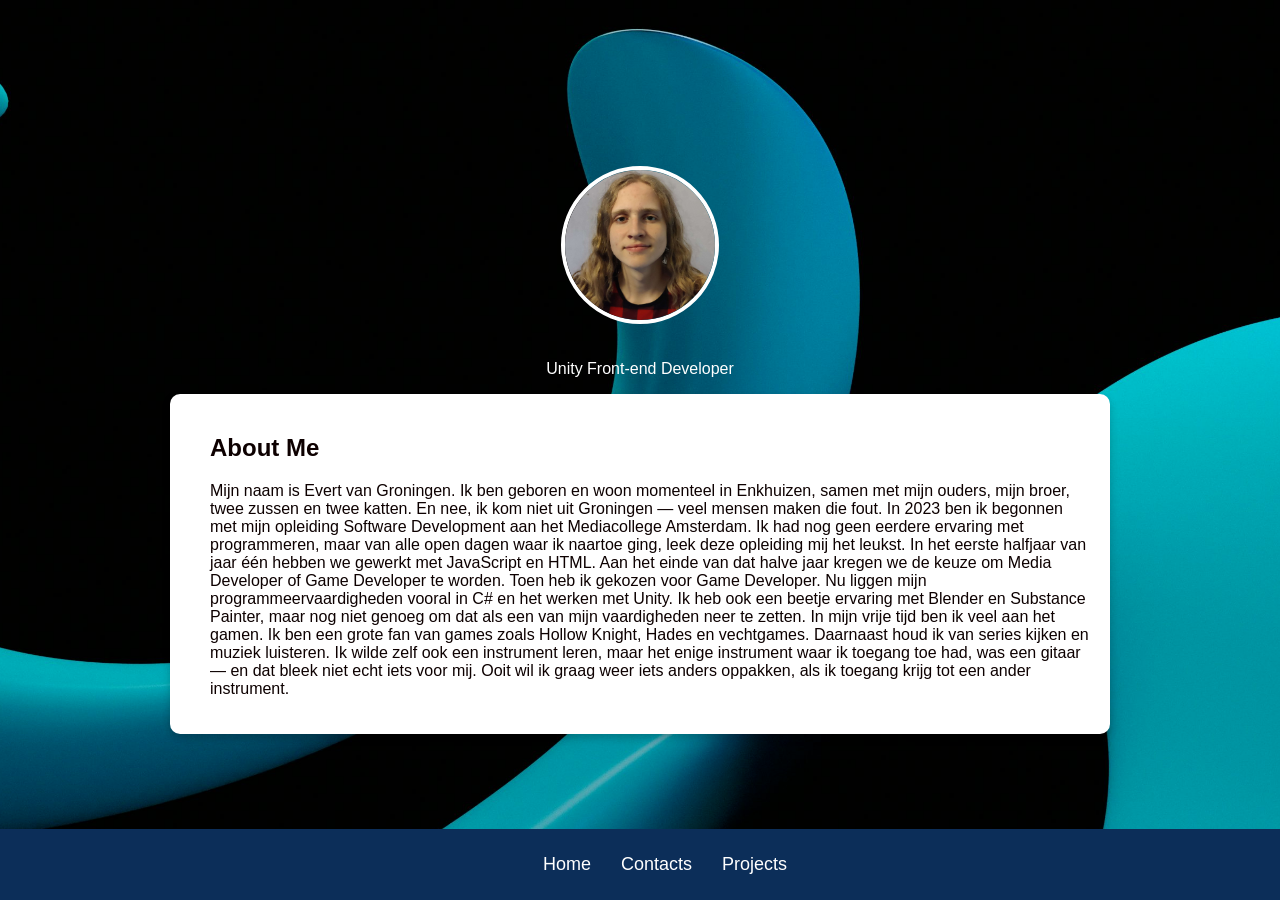
==== AboutMe.html @ d29e624d "Update AboutMe.html" ====
<!DOCTYPE html>
<html lang="en">
<head>
    <meta charset="UTF-8">
    <meta name="viewport" content="width=device-width, initial-scale=1.0">
    <title>About Me</title>
    <style>
        :root {
            --primary-color: #0D0000;
            --secondary-color: #0C2E59;
            --background-color: #4E2973;
        }
        html, body {
            height: 100%;
            margin: 0;
            padding: 0;
        }
        body {
            font-family: Arial, sans-serif;
            margin: 0;
            padding: 0;
            background-image: url('photo-1699891730676-037bed3c1bed.jfif');
            background-size: cover;
            background-position: center;
            background-repeat: repeat;
            background-attachment: scroll;
            color: var(--primary-color);
            display: flex;
            flex-direction: column;
            align-items: center;
            justify-content: center;
            height: 100vh;
        }
        .profile-img {
            width: 150px;
            height: 150px;
            border-radius: 50%;
            object-fit: cover;
            border: 4px solid white;
            margin-bottom: 20px;
        }
        .container {
            display: flex;
            align-items: center;
            justify-content: space-around;
            width: 80%;
            max-width: 900px;
            background: white;
            padding: 20px;
            border-radius: 10px;
            box-shadow: 0 4px 8px rgba(0, 0, 0, 0.2);
        }
        .about-text {
            flex: 1;
            margin-left: 20px;
        }
        .bottom-bar {
            background-color: var(--secondary-color);
            padding: 25px; /* Increased height */
            position: fixed;
            bottom: 0;
            left: 0;
            width: 100%;
            display: flex;
            justify-content: center;
            align-items: center;
        }
        .bottom-bar a {
            color: white;
            text-decoration: none;
            margin: 0 15px;
            font-size: 18px;
        }
        .bottom-bar a:hover {
            text-decoration: underline;
        }
    </style>
</head>
<body>
    <img src="IMG-20231201-WA00001.jpg" alt="Profile Image" class="profile-img">
    <p style="color: white;">Unity Front-end Developer</p>
    <div class="container">
        <div class="about-text">
            <h2>About Me</h2>
            <p>
                Mijn naam is Evert van Groningen. Ik ben geboren en woon momenteel in Enkhuizen, samen met mijn ouders, mijn broer, twee zussen en twee katten. En nee, ik kom niet uit Groningen — veel mensen maken die fout.

                In 2023 ben ik begonnen met mijn opleiding Software Development aan het Mediacollege Amsterdam. Ik had nog geen eerdere ervaring met programmeren, maar van alle open dagen waar ik naartoe ging, leek deze opleiding mij het leukst.

                In het eerste halfjaar van jaar één hebben we gewerkt met JavaScript en HTML. Aan het einde van dat halve jaar kregen we de keuze om Media Developer of Game Developer te worden. Toen heb ik gekozen voor Game Developer.

                Nu liggen mijn programmeervaardigheden vooral in C# en het werken met Unity. Ik heb ook een beetje ervaring met Blender en Substance Painter, maar nog niet genoeg om dat als een van mijn vaardigheden neer te zetten.

                In mijn vrije tijd ben ik veel aan het gamen. Ik ben een grote fan van games zoals Hollow Knight, Hades en vechtgames. Daarnaast houd ik van series kijken en muziek luisteren. Ik wilde zelf ook een instrument leren, maar het enige instrument waar ik toegang toe had, was een gitaar — en dat bleek niet echt iets voor mij. Ooit wil ik graag weer iets anders oppakken, als ik toegang krijg tot een ander instrument.
            </p>
        </div>
    </div>
    <div class="bottom-bar">
        <a href="index.html">Home</a>
        <a href="Contacts.html">Contacts</a>
        <a href="Projects.html">Projects</a>
    </div>
</body>
</html>
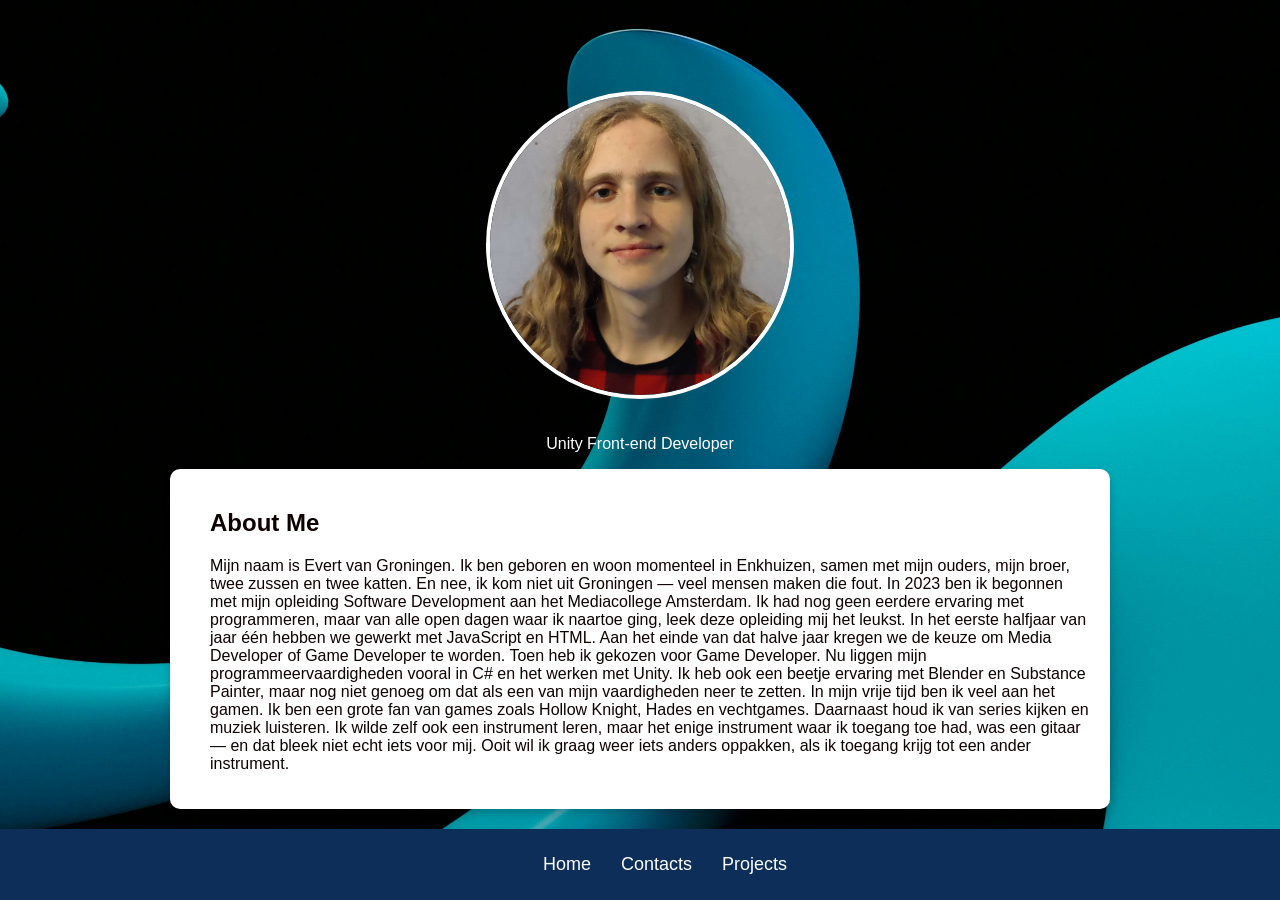
==== commit c2bc9b08: "Update AboutMe.html" ====
--- a/AboutMe.html
+++ b/AboutMe.html
@@ -32,8 +32,8 @@
             height: 100vh;
         }
         .profile-img {
-            width: 150px;
-            height: 150px;
+            width: 300px;
+            height: 300px;
             border-radius: 50%;
             object-fit: cover;
             border: 4px solid white;
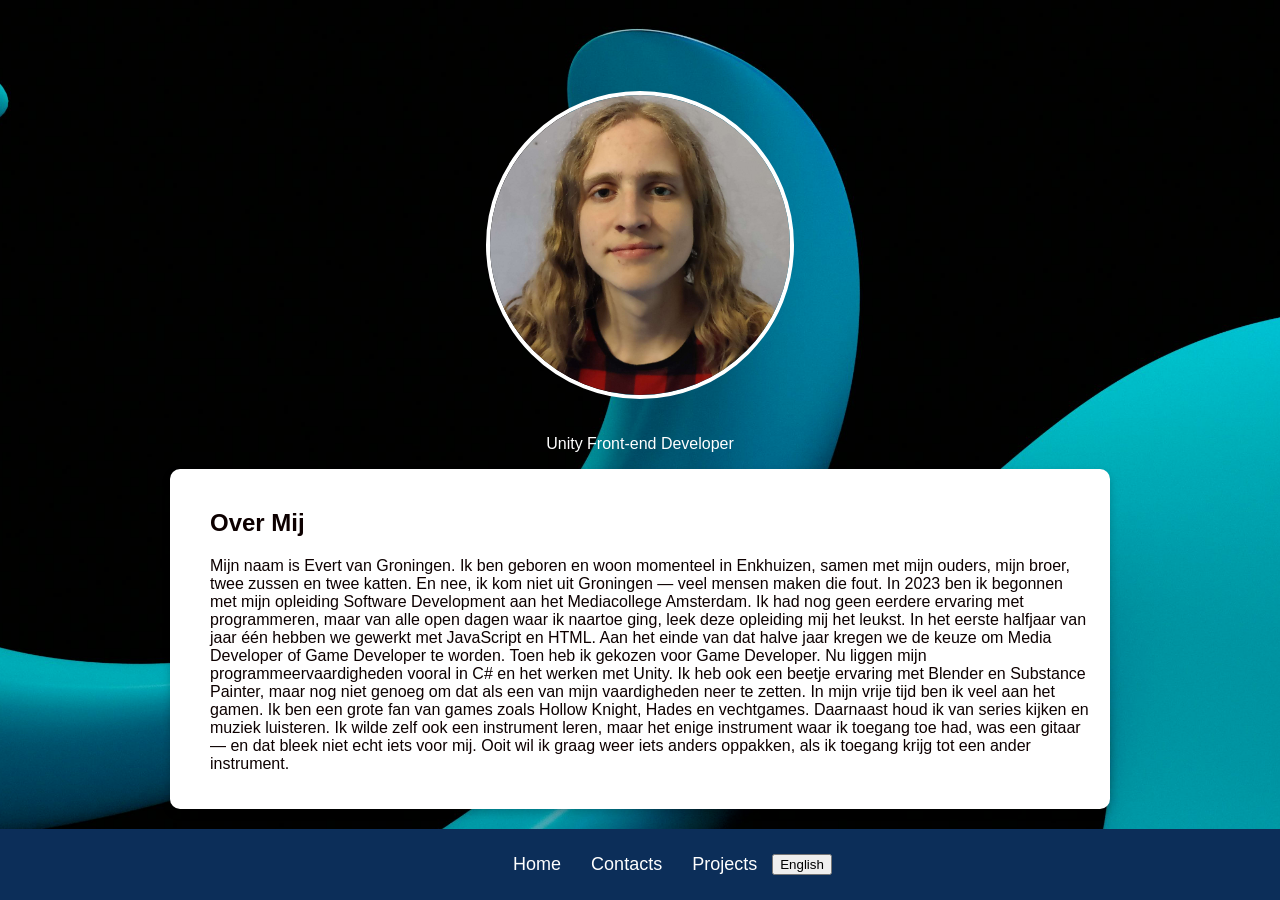
==== commit 8e359438: "Update AboutMe.html" ====
--- a/AboutMe.html
+++ b/AboutMe.html
@@ -1,5 +1,5 @@
 <!DOCTYPE html>
-<html lang="en">
+<html lang="nl">
 <head>
     <meta charset="UTF-8">
     <meta name="viewport" content="width=device-width, initial-scale=1.0">
@@ -80,10 +80,26 @@
     <img src="IMG-20231201-WA00001.jpg" alt="Profile Image" class="profile-img">
     <p style="color: white;">Unity Front-end Developer</p>
     <div class="container">
-        <div class="about-text">
-            <h2>About Me</h2>
-            <p>
-                Mijn naam is Evert van Groningen. Ik ben geboren en woon momenteel in Enkhuizen, samen met mijn ouders, mijn broer, twee zussen en twee katten. En nee, ik kom niet uit Groningen — veel mensen maken die fout.
+        <div class="about-text" id="about-text">
+            <!-- Tekst wordt dynamisch geladen door JS -->
+        </div>
+    </div>
+    <div class="bottom-bar">
+        <a href="index.html">Home</a>
+        <a href="Contacts.html">Contacts</a>
+        <a href="Projects.html">Projects</a>
+        <button id="lang-toggle">English</button>
+    </div>
+
+    <script>
+        const langToggle = document.getElementById('lang-toggle');
+        const aboutText = document.getElementById('about-text');
+
+        // Teksten voor beide talen
+        const translations = {
+            nl: {
+                aboutTitle: "Over Mij",
+                aboutBody: `Mijn naam is Evert van Groningen. Ik ben geboren en woon momenteel in Enkhuizen, samen met mijn ouders, mijn broer, twee zussen en twee katten. En nee, ik kom niet uit Groningen — veel mensen maken die fout.
 
                 In 2023 ben ik begonnen met mijn opleiding Software Development aan het Mediacollege Amsterdam. Ik had nog geen eerdere ervaring met programmeren, maar van alle open dagen waar ik naartoe ging, leek deze opleiding mij het leukst.
 
@@ -91,14 +107,43 @@
 
                 Nu liggen mijn programmeervaardigheden vooral in C# en het werken met Unity. Ik heb ook een beetje ervaring met Blender en Substance Painter, maar nog niet genoeg om dat als een van mijn vaardigheden neer te zetten.
 
-                In mijn vrije tijd ben ik veel aan het gamen. Ik ben een grote fan van games zoals Hollow Knight, Hades en vechtgames. Daarnaast houd ik van series kijken en muziek luisteren. Ik wilde zelf ook een instrument leren, maar het enige instrument waar ik toegang toe had, was een gitaar — en dat bleek niet echt iets voor mij. Ooit wil ik graag weer iets anders oppakken, als ik toegang krijg tot een ander instrument.
-            </p>
-        </div>
-    </div>
-    <div class="bottom-bar">
-        <a href="index.html">Home</a>
-        <a href="Contacts.html">Contacts</a>
-        <a href="Projects.html">Projects</a>
-    </div>
+                In mijn vrije tijd ben ik veel aan het gamen. Ik ben een grote fan van games zoals Hollow Knight, Hades en vechtgames. Daarnaast houd ik van series kijken en muziek luisteren. Ik wilde zelf ook een instrument leren, maar het enige instrument waar ik toegang toe had, was een gitaar — en dat bleek niet echt iets voor mij. Ooit wil ik graag weer iets anders oppakken, als ik toegang krijg tot een ander instrument.`
+            },
+            en: {
+                aboutTitle: "About Me",
+                aboutBody: `My name is Evert van Groningen. I was born and currently live in Enkhuizen with my parents, my brother, two sisters, and two cats. And no, I'm not from Groningen — people often make that mistake.
+
+                In 2023, I started studying Software Development at Mediacollege Amsterdam. I had no prior programming experience, but of all the open days I attended, this program seemed the most fun.
+
+                In the first half of the first year, we worked with JavaScript and HTML. At the end of that period, we could choose between becoming a Media Developer or a Game Developer. I chose Game Developer.
+
+                Now, my programming skills mainly lie in C# and working with Unity. I also have some experience with Blender and Substance Painter, but not enough to list them as main skills.
+
+                In my free time, I play a lot of games. I'm a big fan of titles like Hollow Knight, Hades, and fighting games. I also enjoy watching series and listening to music. I once tried learning an instrument, but the only one I had access to was a guitar — and that turned out not to be my thing. One day, I’d like to try another instrument if I get the chance.`
+            }
+        };
+
+        // Functie om de tekst te laden
+        function loadLanguage(lang) {
+            const data = translations[lang];
+            aboutText.innerHTML = `
+                <h2>${data.aboutTitle}</h2>
+                <p>${data.aboutBody}</p>
+            `;
+            document.documentElement.lang = lang;
+            langToggle.textContent = lang === 'nl' ? 'English' : 'Nederlands';
+        }
+
+        // Haal taal op uit localStorage of standaard 'nl'
+        let currentLang = localStorage.getItem('lang') || 'nl';
+        loadLanguage(currentLang);
+
+        // Wissel van taal bij klikken
+        langToggle.addEventListener('click', () => {
+            currentLang = currentLang === 'nl' ? 'en' : 'nl';
+            localStorage.setItem('lang', currentLang);
+            loadLanguage(currentLang);
+        });
+    </script>
 </body>
 </html>
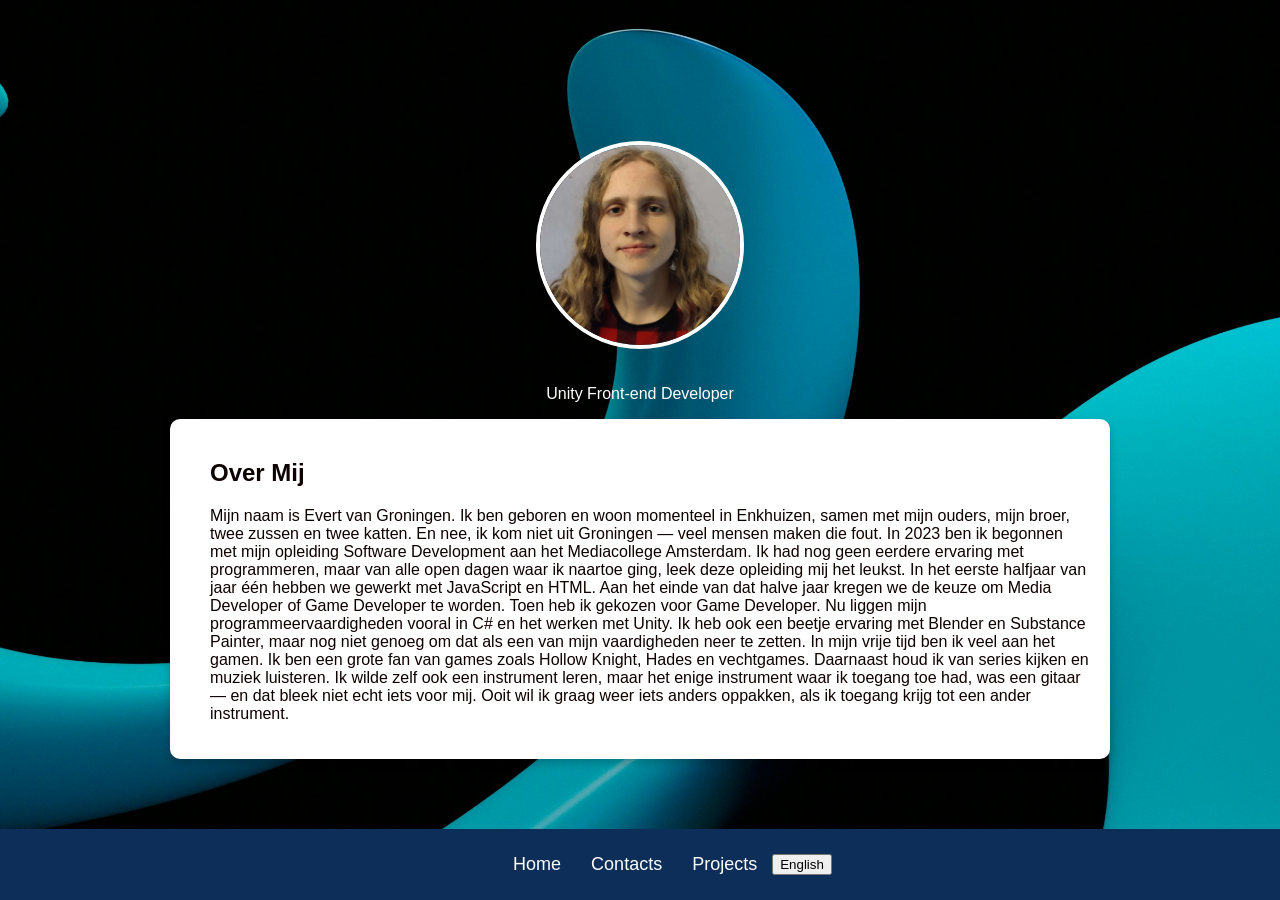
==== commit 493644bc: "Update AboutMe.html" ====
--- a/AboutMe.html
+++ b/AboutMe.html
@@ -32,8 +32,8 @@
             height: 100vh;
         }
         .profile-img {
-            width: 300px;
-            height: 300px;
+            width: 200px;
+            height: 200px;
             border-radius: 50%;
             object-fit: cover;
             border: 4px solid white;
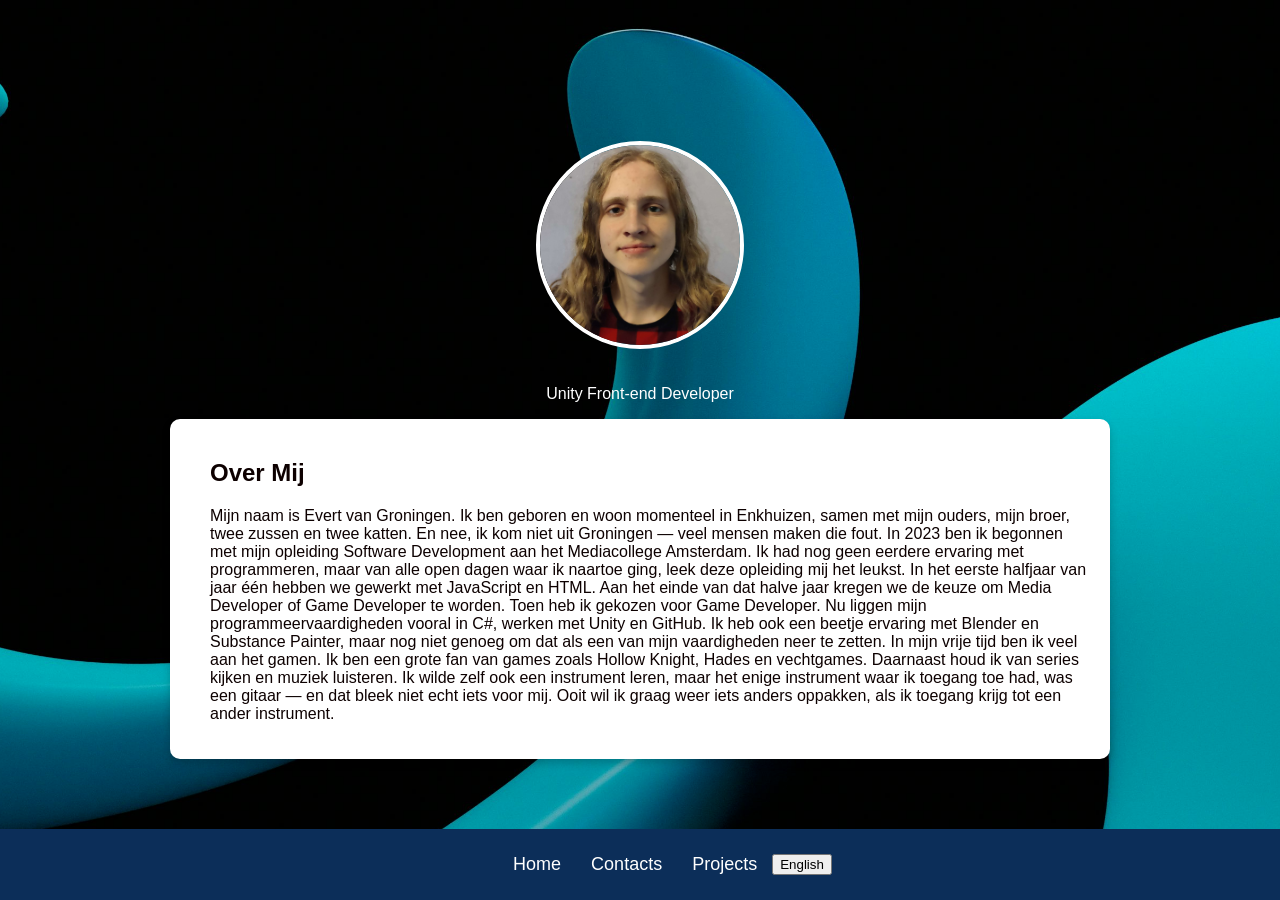
==== commit 32ebc98f: "Update text" ====
--- a/AboutMe.html
+++ b/AboutMe.html
@@ -105,7 +105,7 @@
 
                 In het eerste halfjaar van jaar één hebben we gewerkt met JavaScript en HTML. Aan het einde van dat halve jaar kregen we de keuze om Media Developer of Game Developer te worden. Toen heb ik gekozen voor Game Developer.
 
-                Nu liggen mijn programmeervaardigheden vooral in C# en het werken met Unity. Ik heb ook een beetje ervaring met Blender en Substance Painter, maar nog niet genoeg om dat als een van mijn vaardigheden neer te zetten.
+                Nu liggen mijn programmeervaardigheden vooral in C#, werken met Unity en GitHub. Ik heb ook een beetje ervaring met Blender en Substance Painter, maar nog niet genoeg om dat als een van mijn vaardigheden neer te zetten.
 
                 In mijn vrije tijd ben ik veel aan het gamen. Ik ben een grote fan van games zoals Hollow Knight, Hades en vechtgames. Daarnaast houd ik van series kijken en muziek luisteren. Ik wilde zelf ook een instrument leren, maar het enige instrument waar ik toegang toe had, was een gitaar — en dat bleek niet echt iets voor mij. Ooit wil ik graag weer iets anders oppakken, als ik toegang krijg tot een ander instrument.`
             },
@@ -117,7 +117,7 @@
 
                 In the first half of the first year, we worked with JavaScript and HTML. At the end of that period, we could choose between becoming a Media Developer or a Game Developer. I chose Game Developer.
 
-                Now, my programming skills mainly lie in C# and working with Unity. I also have some experience with Blender and Substance Painter, but not enough to list them as main skills.
+                Now, my programming skills mainly lie in C#, Unity and GitHub. I also have some experience with Blender and Substance Painter, but not enough to list them as main skills.
 
                 In my free time, I play a lot of games. I'm a big fan of titles like Hollow Knight, Hades, and fighting games. I also enjoy watching series and listening to music. I once tried learning an instrument, but the only one I had access to was a guitar — and that turned out not to be my thing. One day, I’d like to try another instrument if I get the chance.`
             }
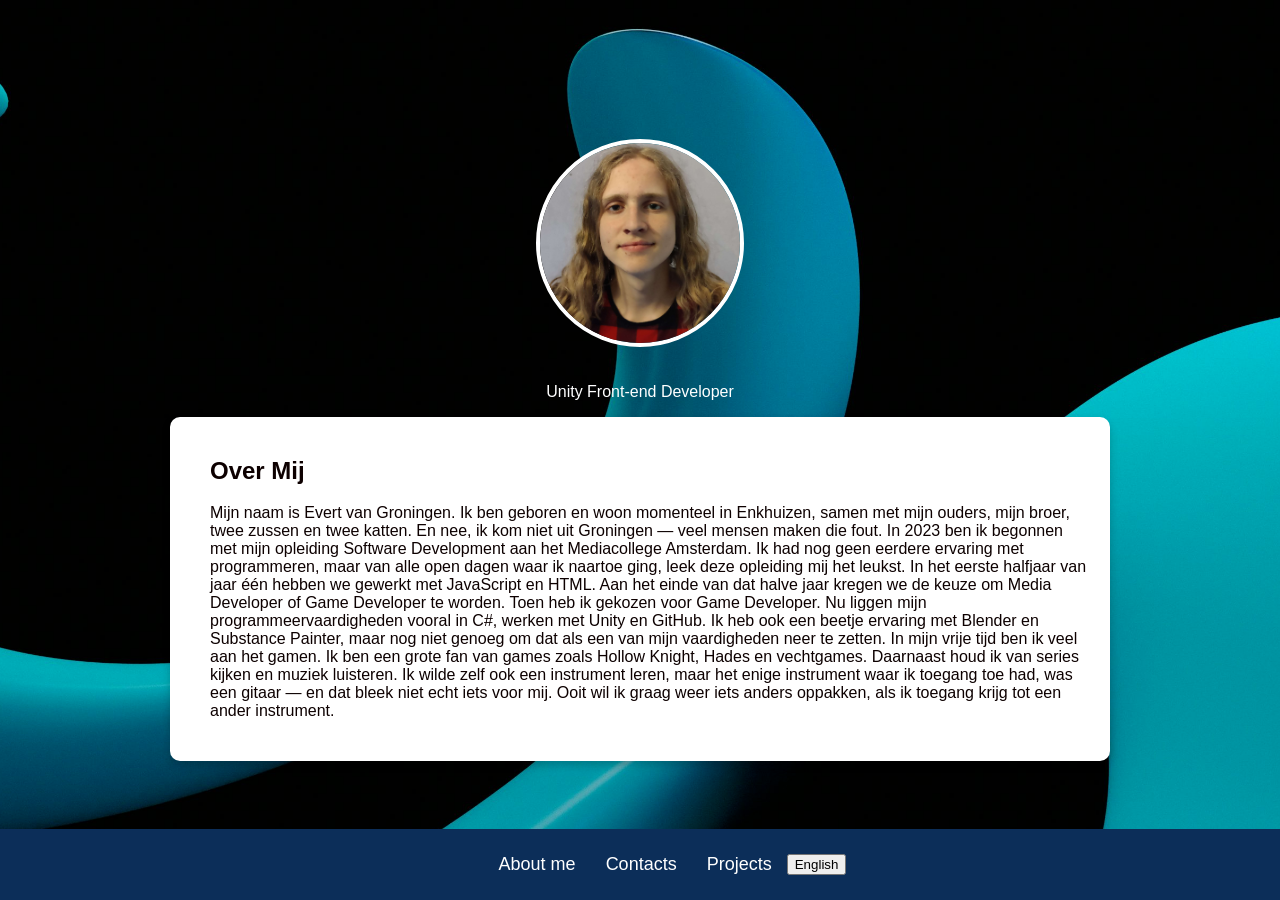
==== commit 672c74ef: "fixes" ====
--- a/AboutMe.html
+++ b/AboutMe.html
@@ -53,6 +53,7 @@
         .about-text {
             flex: 1;
             margin-left: 20px;
+            margin-bottom: 5px;
         }
         .bottom-bar {
             background-color: var(--secondary-color);
@@ -85,7 +86,7 @@
         </div>
     </div>
     <div class="bottom-bar">
-        <a href="index.html">Home</a>
+        <a href="AboutMe.html">About me</a>
         <a href="Contacts.html">Contacts</a>
         <a href="Projects.html">Projects</a>
         <button id="lang-toggle">English</button>
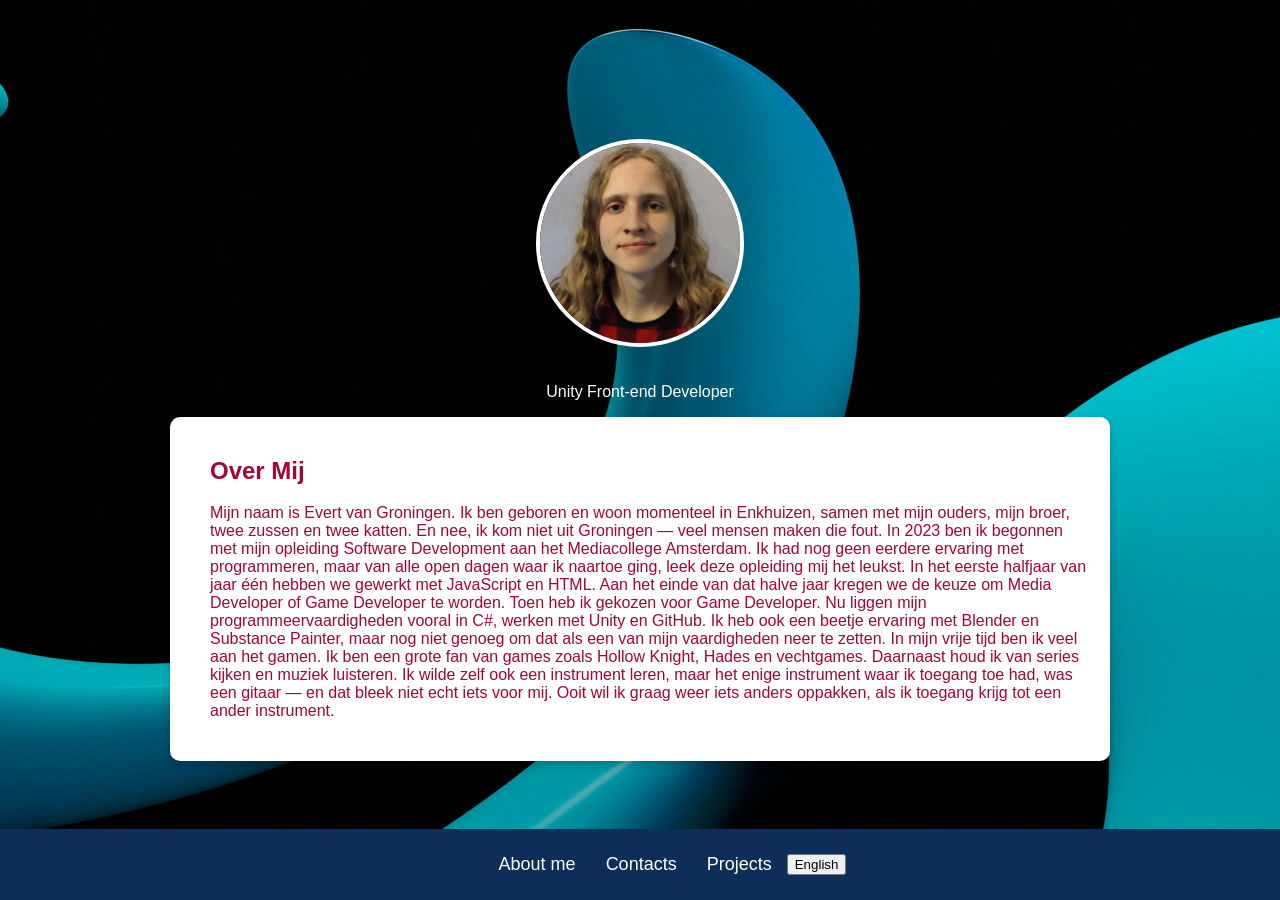
==== commit bb6fc4f7: "NewColor" ====
--- a/AboutMe.html
+++ b/AboutMe.html
@@ -6,7 +6,7 @@
     <title>About Me</title>
     <style>
         :root {
-            --primary-color: #0D0000;
+            --primary-color: #a30730;
             --secondary-color: #0C2E59;
             --background-color: #4E2973;
         }
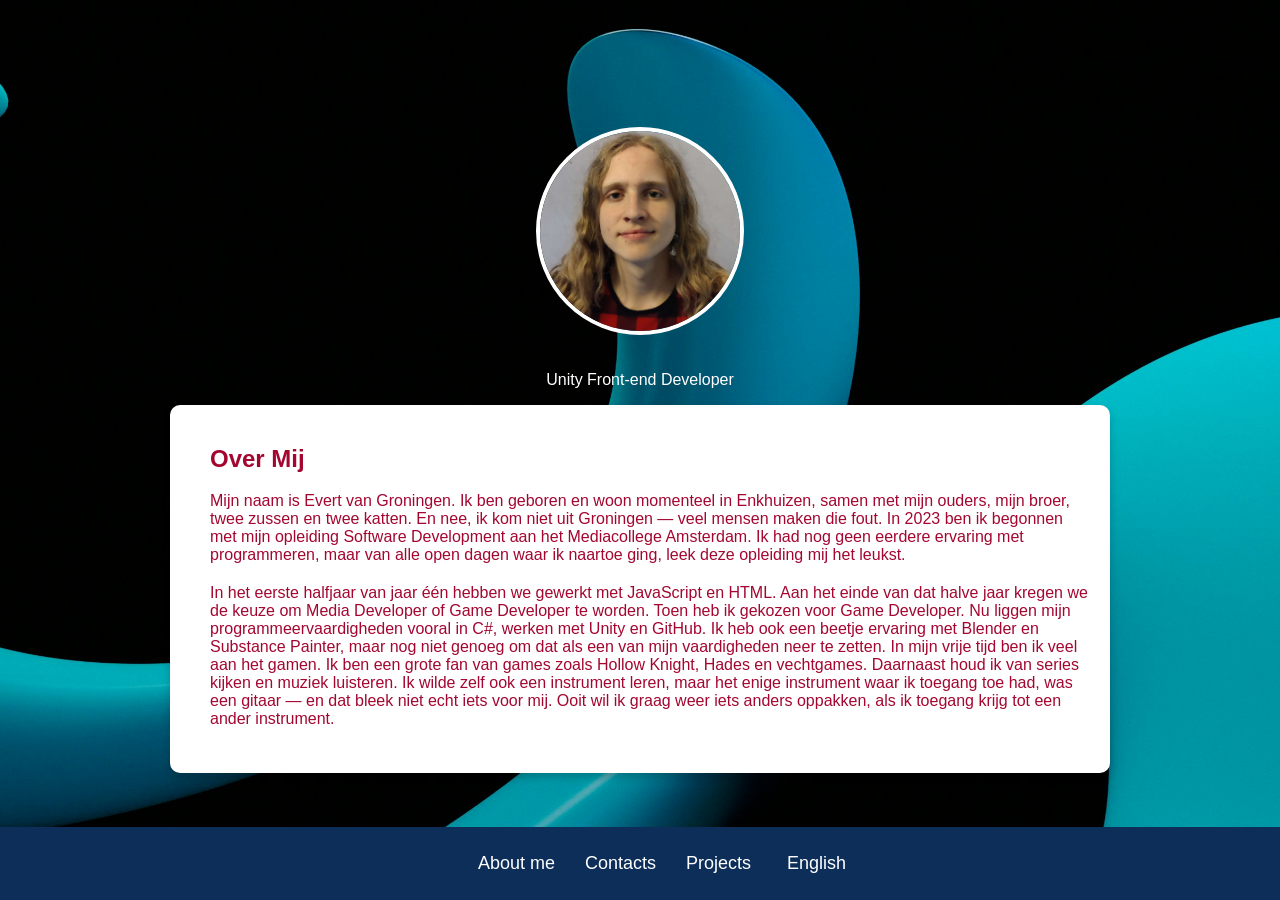
==== commit 56947ed2: "Update AboutMe.html" ====
--- a/AboutMe.html
+++ b/AboutMe.html
@@ -41,7 +41,7 @@
         }
         .container {
             display: flex;
-            align-items: center;
+            align-items: start;
             justify-content: space-around;
             width: 80%;
             max-width: 900px;
@@ -55,9 +55,12 @@
             margin-left: 20px;
             margin-bottom: 5px;
         }
+        .about-section {
+            margin-bottom: 20px;
+        }
         .bottom-bar {
             background-color: var(--secondary-color);
-            padding: 25px; /* Increased height */
+            padding: 25px;
             position: fixed;
             bottom: 0;
             left: 0;
@@ -66,85 +69,82 @@
             justify-content: center;
             align-items: center;
         }
-        .bottom-bar a {
+        .bottom-bar a, .bottom-bar button {
             color: white;
             text-decoration: none;
             margin: 0 15px;
             font-size: 18px;
+            background: none;
+            border: none;
+            cursor: pointer;
         }
-        .bottom-bar a:hover {
+        .bottom-bar a:hover, .bottom-bar button:hover {
             text-decoration: underline;
         }
     </style>
 </head>
 <body>
-    <img src="IMG-20231201-WA00001.jpg" alt="Profile Image" class="profile-img">
-    <p style="color: white;">Unity Front-end Developer</p>
-    <div class="container">
-        <div class="about-text" id="about-text">
-            <!-- Tekst wordt dynamisch geladen door JS -->
-        </div>
-    </div>
-    <div class="bottom-bar">
-        <a href="AboutMe.html">About me</a>
-        <a href="Contacts.html">Contacts</a>
-        <a href="Projects.html">Projects</a>
-        <button id="lang-toggle">English</button>
-    </div>
+<img src="IMG-20231201-WA00001.jpg" alt="Profile Image" class="profile-img">
+<p style="color: white;">Unity Front-end Developer</p>
+<div class="container">
+    <div class="about-text" id="about-text"></div>
+</div>
 
-    <script>
-        const langToggle = document.getElementById('lang-toggle');
-        const aboutText = document.getElementById('about-text');
+<div class="bottom-bar">
+    <a href="AboutMe.html">About me</a>
+    <a href="Contacts.html">Contacts</a>
+    <a href="Projects.html">Projects</a>
+    <button id="lang-toggle">English</button>
+</div>
 
-        // Teksten voor beide talen
-        const translations = {
-            nl: {
-                aboutTitle: "Over Mij",
-                aboutBody: `Mijn naam is Evert van Groningen. Ik ben geboren en woon momenteel in Enkhuizen, samen met mijn ouders, mijn broer, twee zussen en twee katten. En nee, ik kom niet uit Groningen — veel mensen maken die fout.
+<script>
+    const langToggle = document.getElementById('lang-toggle');
+    const aboutText = document.getElementById('about-text');
 
-                In 2023 ben ik begonnen met mijn opleiding Software Development aan het Mediacollege Amsterdam. Ik had nog geen eerdere ervaring met programmeren, maar van alle open dagen waar ik naartoe ging, leek deze opleiding mij het leukst.
+    const translations = {
+        nl: {
+            aboutTitle: "Over Mij",
+            part1: `Mijn naam is Evert van Groningen. Ik ben geboren en woon momenteel in Enkhuizen, samen met mijn ouders, mijn broer, twee zussen en twee katten. En nee, ik kom niet uit Groningen — veel mensen maken die fout.
 
-                In het eerste halfjaar van jaar één hebben we gewerkt met JavaScript en HTML. Aan het einde van dat halve jaar kregen we de keuze om Media Developer of Game Developer te worden. Toen heb ik gekozen voor Game Developer.
+                In 2023 ben ik begonnen met mijn opleiding Software Development aan het Mediacollege Amsterdam. Ik had nog geen eerdere ervaring met programmeren, maar van alle open dagen waar ik naartoe ging, leek deze opleiding mij het leukst.`,
+            part2: `In het eerste halfjaar van jaar één hebben we gewerkt met JavaScript en HTML. Aan het einde van dat halve jaar kregen we de keuze om Media Developer of Game Developer te worden. Toen heb ik gekozen voor Game Developer.
 
                 Nu liggen mijn programmeervaardigheden vooral in C#, werken met Unity en GitHub. Ik heb ook een beetje ervaring met Blender en Substance Painter, maar nog niet genoeg om dat als een van mijn vaardigheden neer te zetten.
 
                 In mijn vrije tijd ben ik veel aan het gamen. Ik ben een grote fan van games zoals Hollow Knight, Hades en vechtgames. Daarnaast houd ik van series kijken en muziek luisteren. Ik wilde zelf ook een instrument leren, maar het enige instrument waar ik toegang toe had, was een gitaar — en dat bleek niet echt iets voor mij. Ooit wil ik graag weer iets anders oppakken, als ik toegang krijg tot een ander instrument.`
-            },
-            en: {
-                aboutTitle: "About Me",
-                aboutBody: `My name is Evert van Groningen. I was born and currently live in Enkhuizen with my parents, my brother, two sisters, and two cats. And no, I'm not from Groningen — people often make that mistake.
+        },
+        en: {
+            aboutTitle: "About Me",
+            part1: `My name is Evert van Groningen. I was born and currently live in Enkhuizen with my parents, my brother, two sisters, and two cats. And no, I'm not from Groningen — people often make that mistake.
 
-                In 2023, I started studying Software Development at Mediacollege Amsterdam. I had no prior programming experience, but of all the open days I attended, this program seemed the most fun.
-
-                In the first half of the first year, we worked with JavaScript and HTML. At the end of that period, we could choose between becoming a Media Developer or a Game Developer. I chose Game Developer.
+                In 2023, I started studying Software Development at Mediacollege Amsterdam. I had no prior programming experience, but of all the open days I attended, this program seemed the most fun.`,
+            part2: `In the first half of the first year, we worked with JavaScript and HTML. At the end of that period, we could choose between becoming a Media Developer or a Game Developer. I chose Game Developer.
 
                 Now, my programming skills mainly lie in C#, Unity and GitHub. I also have some experience with Blender and Substance Painter, but not enough to list them as main skills.
 
                 In my free time, I play a lot of games. I'm a big fan of titles like Hollow Knight, Hades, and fighting games. I also enjoy watching series and listening to music. I once tried learning an instrument, but the only one I had access to was a guitar — and that turned out not to be my thing. One day, I’d like to try another instrument if I get the chance.`
-            }
-        };
+        }
+    };
 
-        // Functie om de tekst te laden
-        function loadLanguage(lang) {
-            const data = translations[lang];
-            aboutText.innerHTML = `
+    function loadLanguage(lang) {
+        const data = translations[lang];
+        aboutText.innerHTML = `
                 <h2>${data.aboutTitle}</h2>
-                <p>${data.aboutBody}</p>
+                <div class="about-section"><p>${data.part1}</p></div>
+                <div class="about-section"><p>${data.part2}</p></div>
             `;
-            document.documentElement.lang = lang;
-            langToggle.textContent = lang === 'nl' ? 'English' : 'Nederlands';
-        }
+        document.documentElement.lang = lang;
+        langToggle.textContent = lang === 'nl' ? 'English' : 'Nederlands';
+    }
 
-        // Haal taal op uit localStorage of standaard 'nl'
-        let currentLang = localStorage.getItem('lang') || 'nl';
+    let currentLang = localStorage.getItem('lang') || 'nl';
+    loadLanguage(currentLang);
+
+    langToggle.addEventListener('click', () => {
+        currentLang = currentLang === 'nl' ? 'en' : 'nl';
+        localStorage.setItem('lang', currentLang);
         loadLanguage(currentLang);
-
-        // Wissel van taal bij klikken
-        langToggle.addEventListener('click', () => {
-            currentLang = currentLang === 'nl' ? 'en' : 'nl';
-            localStorage.setItem('lang', currentLang);
-            loadLanguage(currentLang);
-        });
-    </script>
+    });
+</script>
 </body>
 </html>
